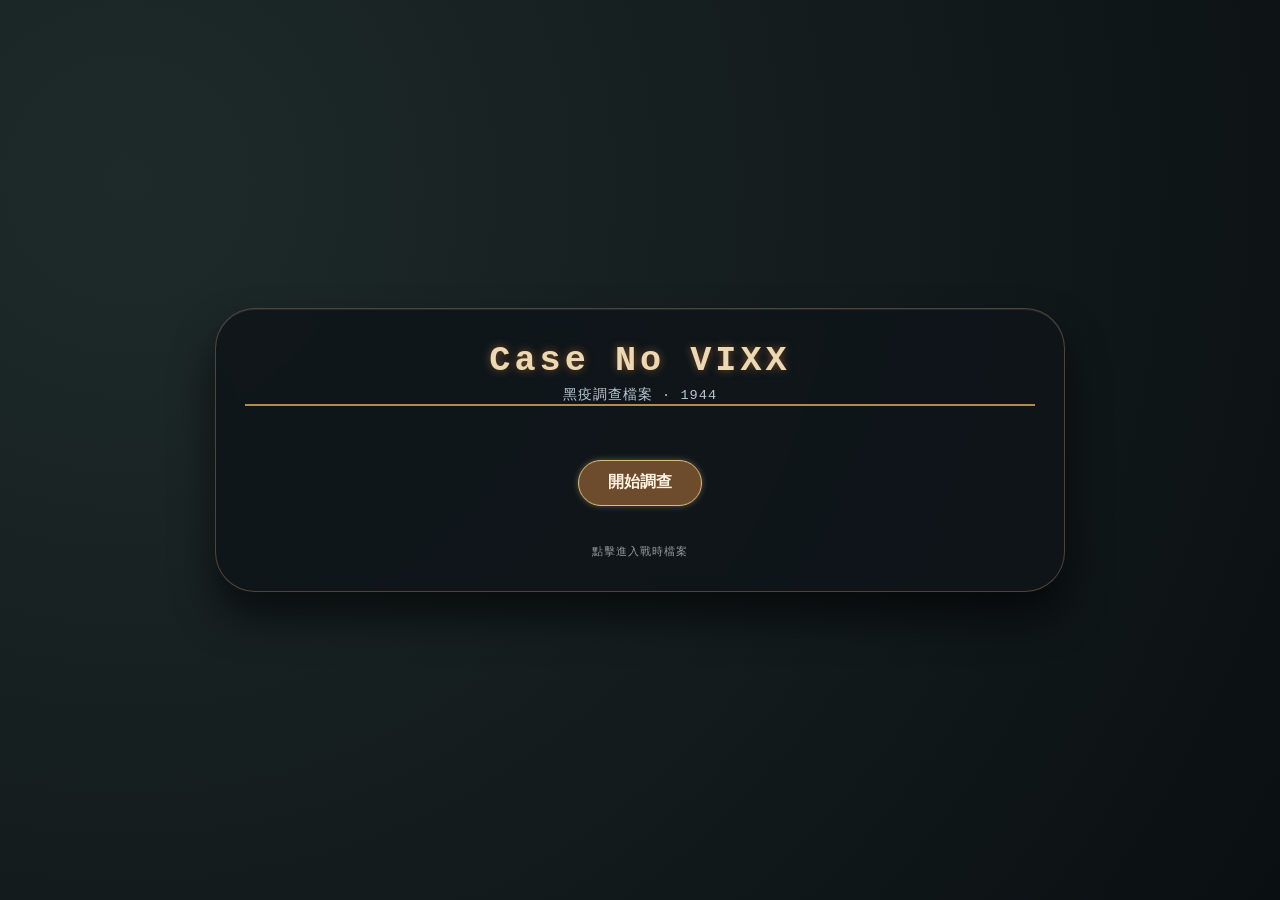
==== index.html @ cf0e58d5 "Update index.html" ====
<!DOCTYPE html>
<html lang="zh-Hant">
<head>
    <meta charset="UTF-8">
    <meta name="viewport" content="width=device-width, initial-scale=1.0, user-scalable=yes">
    <title>Case No VIXX — 黑疫調查檔案</title>
    <link rel="stylesheet" href="style.css">
</head>
<body>
<div class="game-container" id="app">
    <!-- 視圖1：開場畫面 -->
    <div id="splashView" class="view active">
        <div class="title">
            <h1>Case No VIXX</h1>
            <p>黑疫調查檔案 · 1944</p>
        </div>
        <div class="center-btn">
            <button id="startBtn" class="btn-primary">開始調查</button>
        </div>
        <footer>點擊進入戰時檔案</footer>
    </div>

    <!-- 視圖2：世界觀介紹 -->
    <div id="worldView" class="view">
        <div class="title">
            <h1>背景</h1>
        </div>
        <div class="text-box">
            <p>1944年。戰火包圍的某地，一種未知傳染病正在平民中迅速蔓延。</p>
            <p>患者高燒、咳血，皮膚浮現黑色網狀紋。三至五日內死亡，死亡率超過七成。</p>
            <p>當地處於軍事管制之下，所有通訊被封鎖，醫療機構被軍方接管。</p>
            <p>一份秘密報告指出，疫情可能與一座廢棄工廠的地下實驗室有關。</p>
            <p>一支由四名專家組成的調查小組被派遣至此：心理側寫師 <strong>N</strong>、科學搜查刑警 <strong>Leo</strong>、黑客 <strong>Ken</strong> 與私家偵探 <strong>Hyuk</strong>。</p>
            <p>他們必須突破信息封鎖與物資匱乏，各自深入險境，蒐集證物，最終在圓桌會議上拼湊出被掩埋的真相。</p>
            <p><strong>這不是天災。</strong><br>但誰在掩蓋？誰在說謊？<br>真相只有一個。</p>
        </div>
        <div class="center-btn">
            <button id="worldContinueBtn" class="btn-primary">繼續</button>
        </div>
    </div>

    <!-- 視圖3：小組討論劇情（Galgame風格對話框） -->
    <div id="debriefView" class="view">
        <div class="title">
            <h1>會議 · 廢棄修道院</h1>
        </div>
        <div class="dialogue-container" id="dialogueContainer">
            <!-- 對話會由js動態生成，以確保順序和風格一致，也可以直接寫html -->
        </div>
        <div class="action-note">四人起身，各自散入走廊。遠處傳來宵禁巡邏隊的腳步聲。<br>現在，選擇你要首先調查的角色。</div>
        <div class="center-btn">
            <button id="toRoleSelectBtn" class="btn-primary">選擇調查角色</button>
        </div>
    </div>

    <!-- 視圖4：角色選擇主界面 -->
    <div id="mainView" class="view">
        <div class="title">
            <h1>調查小組</h1>
        </div>
        <div class="role-grid" id="roleCardsArea"></div>
        <div class="info-note">
            ※ 點擊角色卡片，進入該成員的調查行動。<br>
            ※ 每位成員的調查相互獨立，可任意順序進行。<br>
            ※ 完成一名成員後，其狀態將變為【已完成】。<br>
            ※ 所有成員調查完畢後，圓桌會議將自動解鎖。
        </div>
        <div class="flex-buttons">
            <button id="resetProgressBtn" class="btn-secondary">重置進度</button>
            <button id="gameHelpBtn" class="btn-secondary">遊戲說明</button>
        </div>
        <footer>Case No VIXX — 真相只會愈挖愈深</footer>
    </div>
</div>

<script src="common.js"></script>
<script>
    // 對話資料 (一人一句，Galgame風格)
    const dialogues = [
        { speaker: "Leo", text: "左手握著懷表，放回西裝內袋：「病死者的肺部組織樣本分析基本完成了。不是自然突變。基因序列中有一段非編碼插入片段，指向實驗室人工干預。」" },
        { speaker: "N", text: "以右手拇指輕輕轉動懷表表殼：「所以從一開始就不是天災。」" },
        { speaker: "Ken", text: "視線未離開攜帶電腦螢幕：「我截到一段編碼電文。加密等級很高，但部分已可解讀。3月15日……D-7項目發生洩漏。」" },
        { speaker: "Hyuk", text: "從風衣暗袋抽出幾張照片，平鋪在木箱上：「工廠北側排水溝盡頭，距離通風口最近的圍牆位置。金屬邊緣有不規則腐蝕，大量化學灼燒痕跡。」" },
        { speaker: null, text: "短暫的沉默。" },
        { speaker: "N", text: "收起懷表：「各自確認手上的行動路徑。Leo，繼續分析剩餘的生物樣本。Ken，把那段電文完整解開，查查D-7到底是什麼。Hyuk，再去工廠周邊一趟，這次注意排水溝下游的水質狀況。」" },
        { speaker: "Leo", text: "點頭：「天亮前回來。」" },
        { speaker: "Ken", text: "抬頭，嘴角微微一扯：「如果我三小時沒消息，你們可以把我從機房拖走。」" },
        { speaker: "Hyuk", text: "把風衣裹緊：「又在說這種話。從來沒準過。」" },
        { speaker: "N", text: "低聲：「出發。」" }
    ];

    function renderDialogues() {
        const container = document.getElementById('dialogueContainer');
        if (!container) return;
        container.innerHTML = '';
        for (let d of dialogues) {
            const bubble = document.createElement('div');
            bubble.className = 'dialogue-bubble';
            if (d.speaker) {
                const nameSpan = document.createElement('div');
                nameSpan.className = 'speaker-name';
                nameSpan.textContent = d.speaker;
                bubble.appendChild(nameSpan);
                const textSpan = document.createElement('div');
                textSpan.className = 'speaker-text';
                textSpan.textContent = d.text;
                bubble.appendChild(textSpan);
            } else {
                // 旁白或沉默
                const textSpan = document.createElement('div');
                textSpan.className = 'narration-text';
                textSpan.textContent = d.text;
                bubble.appendChild(textSpan);
            }
            container.appendChild(bubble);
        }
    }

    // 視圖切換邏輯
    const splash = document.getElementById('splashView');
    const world = document.getElementById('worldView');
    const debrief = document.getElementById('debriefView');
    const main = document.getElementById('mainView');

    function showView(viewId) {
        [splash, world, debrief, main].forEach(v => v.classList.remove('active'));
        if (viewId === 'splash') splash.classList.add('active');
        else if (viewId === 'world') world.classList.add('active');
        else if (viewId === 'debrief') debrief.classList.add('active');
        else if (viewId === 'main') main.classList.add('active');
        // 每次顯示討論區時重新渲染對話（確保新鮮）
        if (viewId === 'debrief') renderDialogues();
    }

    document.getElementById('startBtn').onclick = () => showView('world');
    document.getElementById('worldContinueBtn').onclick = () => showView('debrief');
    document.getElementById('toRoleSelectBtn').onclick = () => {
        updateRoleUI();
        showView('main');
    };
    document.getElementById('resetProgressBtn').onclick = () => {
        resetAllProgress();
        updateRoleUI();
        alert('所有調查進度已重置。');
    };
    document.getElementById('gameHelpBtn').onclick = () => {
        alert('遊戲說明：\n\n1. 四位調查員需分別完成獨立調查。\n2. 調查過程中請謹慎選擇或解開謎題，影響能否獲得真實證物。\n3. 所有成員完成後，將進入圓桌會議，從證物中推斷真相。\n4. 每次選擇都無法重來，請仔細閱讀線索。\n\n本遊戲無任何真實政治指涉，純屬虛構。');
    };

    function updateRoleUI() {
        const progress = loadProgress();
        const roles = [
            { id: 'N', name: 'N', title: '心理側寫師' },
            { id: 'Leo', name: 'Leo', title: '科學搜查刑警' },
            { id: 'Ken', name: 'Ken', title: '黑客' },
            { id: 'Hyuk', name: 'Hyuk', title: '私家偵探' }
        ];
        const container = document.getElementById('roleCardsArea');
        if (!container) return;
        container.innerHTML = roles.map(r => {
            const completed = progress.completed[r.id];
            return `
                <div class="role-card" data-role="${r.id}">
                    <div class="role-name">${r.name}</div>
                    <div class="role-title">${r.title}</div>
                    <div class="status ${completed ? 'status-complete' : ''}">【${completed ? '已完成' : '未開始'}】</div>
                </div>
            `;
        }).join('');
        document.querySelectorAll('.role-card').forEach(card => {
            card.addEventListener('click', (e) => {
                e.stopPropagation();
                const role = card.dataset.role;
                const progress = loadProgress();
                if (progress.completed[role]) {
                    alert(`${role} 已完成調查，無法再次進入。`);
                } else {
                    window.location.href = `story_${role.toLowerCase()}.html`;
                }
            });
        });
    }

    if (document.getElementById('mainView')) updateRoleUI();
    window.addEventListener('storage', (e) => {
        if (e.key === STORAGE_KEY && document.getElementById('mainView').classList.contains('active')) {
            updateRoleUI();
        }
    });
</script>
</body>
</html>
---- style.css ----
* {
    box-sizing: border-box;
    margin: 0;
    padding: 0;
}

body {
    background: radial-gradient(circle at 10% 20%, #1e2a2a, #0a0f12);
    font-family: 'Segoe UI', 'Noto Sans TC', 'Microsoft JhengHei', 'Courier New', monospace;
    min-height: 100vh;
    display: flex;
    justify-content: center;
    align-items: center;
    padding: 1.5rem;
    color: #eef2f5;
}

.game-container {
    max-width: 850px;
    width: 100%;
    background: rgba(15, 20, 25, 0.85);
    backdrop-filter: blur(8px);
    border-radius: 2.5rem;
    box-shadow: 0 25px 40px rgba(0, 0, 0, 0.6), inset 0 1px 0 rgba(255, 255, 255, 0.08);
    border: 1px solid rgba(180, 140, 100, 0.4);
    overflow: hidden;
    padding: 2rem 1.8rem;
    transition: all 0.2s;
}

.view {
    display: none;
    animation: fadeIn 0.3s ease-out;
}
.view.active {
    display: block;
}

@keyframes fadeIn {
    from { opacity: 0; transform: translateY(12px); }
    to { opacity: 1; transform: translateY(0); }
}

.title {
    text-align: center;
    margin-bottom: 1.8rem;
    border-bottom: 2px solid #b48c48;
    display: inline-block;
    width: 100%;
}
.title h1 {
    font-size: 2.2rem;
    letter-spacing: 4px;
    font-weight: 600;
    color: #ecd9b4;
    text-shadow: 0 0 8px #7a4d2e;
    margin-bottom: 0.3rem;
}
.title p {
    font-size: 0.85rem;
    color: #b9c7d4;
    letter-spacing: 1px;
}

.text-box {
    background: rgba(0, 0, 0, 0.55);
    backdrop-filter: blur(4px);
    border-radius: 1.8rem;
    padding: 1.5rem;
    line-height: 1.65;
    font-size: 1rem;
    margin: 1.2rem 0;
    border-left: 6px solid #b48c48;
    box-shadow: 0 6px 12px rgba(0,0,0,0.3);
}

/* Galgame風格對話框容器 */
.dialogue-container {
    display: flex;
    flex-direction: column;
    gap: 1rem;
    margin: 1.5rem 0;
}
.dialogue-bubble {
    background: rgba(0, 0, 0, 0.7);
    border-radius: 1.2rem;
    padding: 0.8rem 1.2rem;
    border-left: 4px solid #dbb87c;
    transition: 0.1s;
}
.speaker-name {
    font-weight: bold;
    color: #f3cf7a;
    margin-bottom: 0.4rem;
    font-size: 0.9rem;
    letter-spacing: 1px;
}
.speaker-text {
    color: #e6eefa;
    line-height: 1.5;
    font-size: 0.95rem;
}
.narration-text {
    color: #b9c7d4;
    font-style: italic;
    text-align: center;
    padding: 0.3rem 0;
}

.action-note {
    text-align: center;
    font-style: italic;
    background: #00000055;
    padding: 0.8rem;
    border-radius: 2rem;
    margin: 1rem 0;
    color: #cfd9e6;
    border-top: 1px dashed #8f7a5c;
    border-bottom: 1px dashed #8f7a5c;
}

/* 按鈕樣式 */
button {
    background: #2d3440;
    border: 1px solid #7c8aa0;
    color: #eceff4;
    font-family: inherit;
    font-size: 1rem;
    font-weight: 500;
    padding: 0.7rem 1.8rem;
    border-radius: 3rem;
    cursor: pointer;
    transition: all 0.2s ease;
    margin: 0.4rem;
    box-shadow: 0 2px 5px rgba(0,0,0,0.3);
}
button:hover {
    background: #4c5a6e;
    border-color: #dbb87c;
    transform: scale(0.97);
}
.btn-primary {
    background: #6d4c2e;
    border-color: #dbb87c;
    color: #fff2e0;
    font-weight: bold;
    box-shadow: 0 0 6px rgba(219,184,124,0.4);
}
.btn-primary:hover {
    background: #8b623f;
    box-shadow: 0 0 12px rgba(219,184,124,0.6);
}
.btn-secondary {
    background: #2c3a3f;
    border-color: #8595aa;
}
.center-btn {
    text-align: center;
    margin-top: 1.2rem;
}
/* 角色卡片網格 */
.role-grid {
    display: flex;
    flex-wrap: wrap;
    gap: 1.5rem;
    justify-content: center;
    margin: 2rem 0 1.2rem;
}
.role-card {
    background: rgba(30, 35, 46, 0.9);
    backdrop-filter: blur(4px);
    width: 170px;
    padding: 1.2rem 0.5rem;
    text-align: center;
    border-radius: 1.8rem;
    cursor: pointer;
    border: 1px solid #6e7b6e;
    transition: all 0.2s;
    box-shadow: 0 8px 14px rgba(0,0,0,0.4);
}
.role-card:hover {
    background: #36404e;
    transform: translateY(-5px);
    border-color: #e5bc7a;
}
.role-name {
    font-size: 1.8rem;
    font-weight: bold;
    letter-spacing: 2px;
    margin-bottom: 6px;
}
.role-title {
    font-size: 0.8rem;
    opacity: 0.85;
}
.status {
    font-size: 0.7rem;
    background: #222831;
    display: inline-block;
    padding: 4px 12px;
    border-radius: 30px;
    margin-top: 12px;
    font-weight: bold;
}
.status-complete {
    background: #2b6e2f;
    color: #d9ffbc;
    box-shadow: inset 0 0 3px #88ff88;
}
.info-note {
    background: #00000055;
    padding: 1rem;
    border-radius: 1.5rem;
    text-align: center;
    font-size: 0.85rem;
    margin: 1.2rem 0;
    border: 1px solid #5f6b7a;
}
.flex-buttons {
    display: flex;
    justify-content: center;
    gap: 1rem;
    flex-wrap: wrap;
    margin-top: 1rem;
}
footer {
    text-align: center;
    font-size: 0.7rem;
    margin-top: 2rem;
    opacity: 0.6;
    letter-spacing: 1px;
}
@media (max-width: 620px) {
    .game-container {
        padding: 1.2rem;
    }
    .role-card {
        width: 140px;
        padding: 0.8rem 0.2rem;
    }
    .role-name {
        font-size: 1.4rem;
    }
    .title h1 {
        font-size: 1.8rem;
    }
    button {
        padding: 0.5rem 1.2rem;
        font-size: 0.9rem;
    }
    .dialogue-bubble {
        padding: 0.6rem 1rem;
    }
}
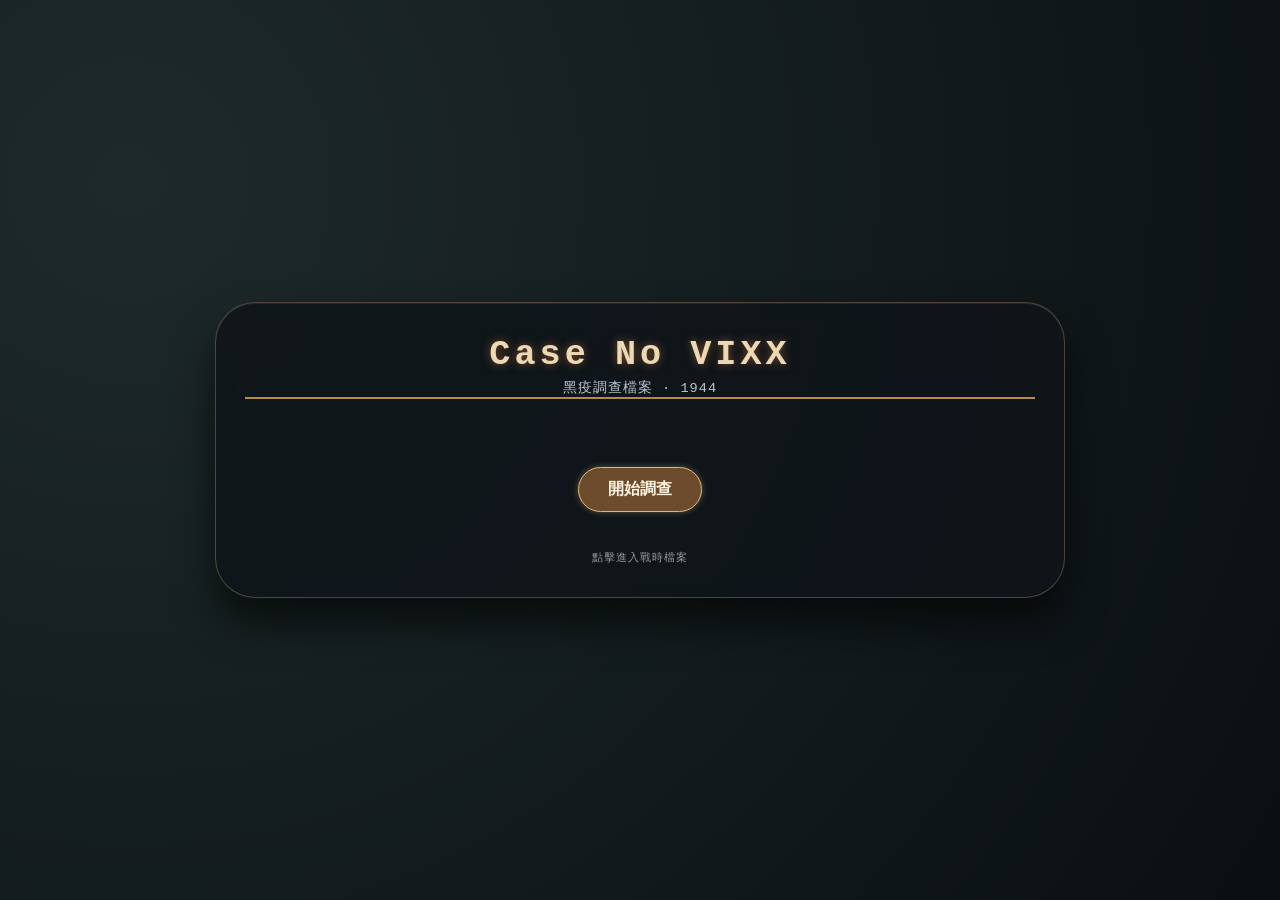
==== commit beda6a7f: "Update index.html" ====
--- a/index.html
+++ b/index.html
@@ -14,10 +14,10 @@
             <h1>Case No VIXX</h1>
             <p>黑疫調查檔案 · 1944</p>
         </div>
-        <div class="center-btn">
+        <div style="text-align: center; margin-top: 2rem;">
             <button id="startBtn" class="btn-primary">開始調查</button>
         </div>
-        <footer>點擊進入戰時檔案</footer>
+        <footer style="margin-top: 2rem;">點擊進入戰時檔案</footer>
     </div>
 
     <!-- 視圖2：世界觀介紹 -->
@@ -34,21 +34,60 @@
             <p>他們必須突破信息封鎖與物資匱乏，各自深入險境，蒐集證物，最終在圓桌會議上拼湊出被掩埋的真相。</p>
             <p><strong>這不是天災。</strong><br>但誰在掩蓋？誰在說謊？<br>真相只有一個。</p>
         </div>
-        <div class="center-btn">
+        <div style="text-align: center; margin-top: 1rem;">
             <button id="worldContinueBtn" class="btn-primary">繼續</button>
         </div>
     </div>
 
-    <!-- 視圖3：小組討論劇情（Galgame風格對話框） -->
+    <!-- 視圖3：小組討論劇情（獨立對話框，一人一句） -->
     <div id="debriefView" class="view">
         <div class="title">
             <h1>會議 · 廢棄修道院</h1>
         </div>
-        <div class="dialogue-container" id="dialogueContainer">
-            <!-- 對話會由js動態生成，以確保順序和風格一致，也可以直接寫html -->
+        <div class="dialogue-container">
+            <!-- 每個對話都是一個獨立的 .dialogue-bubble 區塊 -->
+            <div class="dialogue-bubble">
+                <div class="speaker-name">Leo</div>
+                <div class="speaker-text">左手握著懷表，放回西裝內袋：「病死者的肺部組織樣本分析基本完成了。不是自然突變。基因序列中有一段非編碼插入片段，指向實驗室人工干預。」</div>
+            </div>
+            <div class="dialogue-bubble">
+                <div class="speaker-name">N</div>
+                <div class="speaker-text">以右手拇指輕輕轉動懷表表殼：「所以從一開始就不是天災。」</div>
+            </div>
+            <div class="dialogue-bubble">
+                <div class="speaker-name">Ken</div>
+                <div class="speaker-text">視線未離開攜帶電腦螢幕：「我截到一段編碼電文。加密等級很高，但部分已可解讀。3月15日……D-7項目發生洩漏。」</div>
+            </div>
+            <div class="dialogue-bubble">
+                <div class="speaker-name">Hyuk</div>
+                <div class="speaker-text">從風衣暗袋抽出幾張照片，平鋪在木箱上：「工廠北側排水溝盡頭，距離通風口最近的圍牆位置。金屬邊緣有不規則腐蝕，大量化學灼燒痕跡。」</div>
+            </div>
+            <div class="dialogue-bubble">
+                <div class="narration-text">短暫的沉默。</div>
+            </div>
+            <div class="dialogue-bubble">
+                <div class="speaker-name">N</div>
+                <div class="speaker-text">收起懷表：「各自確認手上的行動路徑。Leo，繼續分析剩餘的生物樣本。Ken，把那段電文完整解開，查查D-7到底是什麼。Hyuk，再去工廠周邊一趟，這次注意排水溝下游的水質狀況。」</div>
+            </div>
+            <div class="dialogue-bubble">
+                <div class="speaker-name">Leo</div>
+                <div class="speaker-text">點頭：「天亮前回來。」</div>
+            </div>
+            <div class="dialogue-bubble">
+                <div class="speaker-name">Ken</div>
+                <div class="speaker-text">抬頭，嘴角微微一扯：「如果我三小時沒消息，你們可以把我從機房拖走。」</div>
+            </div>
+            <div class="dialogue-bubble">
+                <div class="speaker-name">Hyuk</div>
+                <div class="speaker-text">把風衣裹緊：「又在說這種話。從來沒準過。」</div>
+            </div>
+            <div class="dialogue-bubble">
+                <div class="speaker-name">N</div>
+                <div class="speaker-text">低聲：「出發。」</div>
+            </div>
         </div>
         <div class="action-note">四人起身，各自散入走廊。遠處傳來宵禁巡邏隊的腳步聲。<br>現在，選擇你要首先調查的角色。</div>
-        <div class="center-btn">
+        <div style="text-align: center; margin-top: 1rem;">
             <button id="toRoleSelectBtn" class="btn-primary">選擇調查角色</button>
         </div>
     </div>
@@ -75,47 +114,6 @@
 
 <script src="common.js"></script>
 <script>
-    // 對話資料 (一人一句，Galgame風格)
-    const dialogues = [
-        { speaker: "Leo", text: "左手握著懷表，放回西裝內袋：「病死者的肺部組織樣本分析基本完成了。不是自然突變。基因序列中有一段非編碼插入片段，指向實驗室人工干預。」" },
-        { speaker: "N", text: "以右手拇指輕輕轉動懷表表殼：「所以從一開始就不是天災。」" },
-        { speaker: "Ken", text: "視線未離開攜帶電腦螢幕：「我截到一段編碼電文。加密等級很高，但部分已可解讀。3月15日……D-7項目發生洩漏。」" },
-        { speaker: "Hyuk", text: "從風衣暗袋抽出幾張照片，平鋪在木箱上：「工廠北側排水溝盡頭，距離通風口最近的圍牆位置。金屬邊緣有不規則腐蝕，大量化學灼燒痕跡。」" },
-        { speaker: null, text: "短暫的沉默。" },
-        { speaker: "N", text: "收起懷表：「各自確認手上的行動路徑。Leo，繼續分析剩餘的生物樣本。Ken，把那段電文完整解開，查查D-7到底是什麼。Hyuk，再去工廠周邊一趟，這次注意排水溝下游的水質狀況。」" },
-        { speaker: "Leo", text: "點頭：「天亮前回來。」" },
-        { speaker: "Ken", text: "抬頭，嘴角微微一扯：「如果我三小時沒消息，你們可以把我從機房拖走。」" },
-        { speaker: "Hyuk", text: "把風衣裹緊：「又在說這種話。從來沒準過。」" },
-        { speaker: "N", text: "低聲：「出發。」" }
-    ];
-
-    function renderDialogues() {
-        const container = document.getElementById('dialogueContainer');
-        if (!container) return;
-        container.innerHTML = '';
-        for (let d of dialogues) {
-            const bubble = document.createElement('div');
-            bubble.className = 'dialogue-bubble';
-            if (d.speaker) {
-                const nameSpan = document.createElement('div');
-                nameSpan.className = 'speaker-name';
-                nameSpan.textContent = d.speaker;
-                bubble.appendChild(nameSpan);
-                const textSpan = document.createElement('div');
-                textSpan.className = 'speaker-text';
-                textSpan.textContent = d.text;
-                bubble.appendChild(textSpan);
-            } else {
-                // 旁白或沉默
-                const textSpan = document.createElement('div');
-                textSpan.className = 'narration-text';
-                textSpan.textContent = d.text;
-                bubble.appendChild(textSpan);
-            }
-            container.appendChild(bubble);
-        }
-    }
-
     // 視圖切換邏輯
     const splash = document.getElementById('splashView');
     const world = document.getElementById('worldView');
@@ -128,8 +126,6 @@
         else if (viewId === 'world') world.classList.add('active');
         else if (viewId === 'debrief') debrief.classList.add('active');
         else if (viewId === 'main') main.classList.add('active');
-        // 每次顯示討論區時重新渲染對話（確保新鮮）
-        if (viewId === 'debrief') renderDialogues();
     }
 
     document.getElementById('startBtn').onclick = () => showView('world');
--- a/style.css
+++ b/style.css
@@ -74,7 +74,7 @@
     box-shadow: 0 6px 12px rgba(0,0,0,0.3);
 }
 
-/* Galgame風格對話框容器 */
+/* 對話框容器 - 獨立氣泡 */
 .dialogue-container {
     display: flex;
     flex-direction: column;
@@ -119,7 +119,6 @@
     border-bottom: 1px dashed #8f7a5c;
 }
 
-/* 按鈕樣式 */
 button {
     background: #2d3440;
     border: 1px solid #7c8aa0;
@@ -154,11 +153,7 @@
     background: #2c3a3f;
     border-color: #8595aa;
 }
-.center-btn {
-    text-align: center;
-    margin-top: 1.2rem;
-}
-/* 角色卡片網格 */
+
 .role-grid {
     display: flex;
     flex-wrap: wrap;
